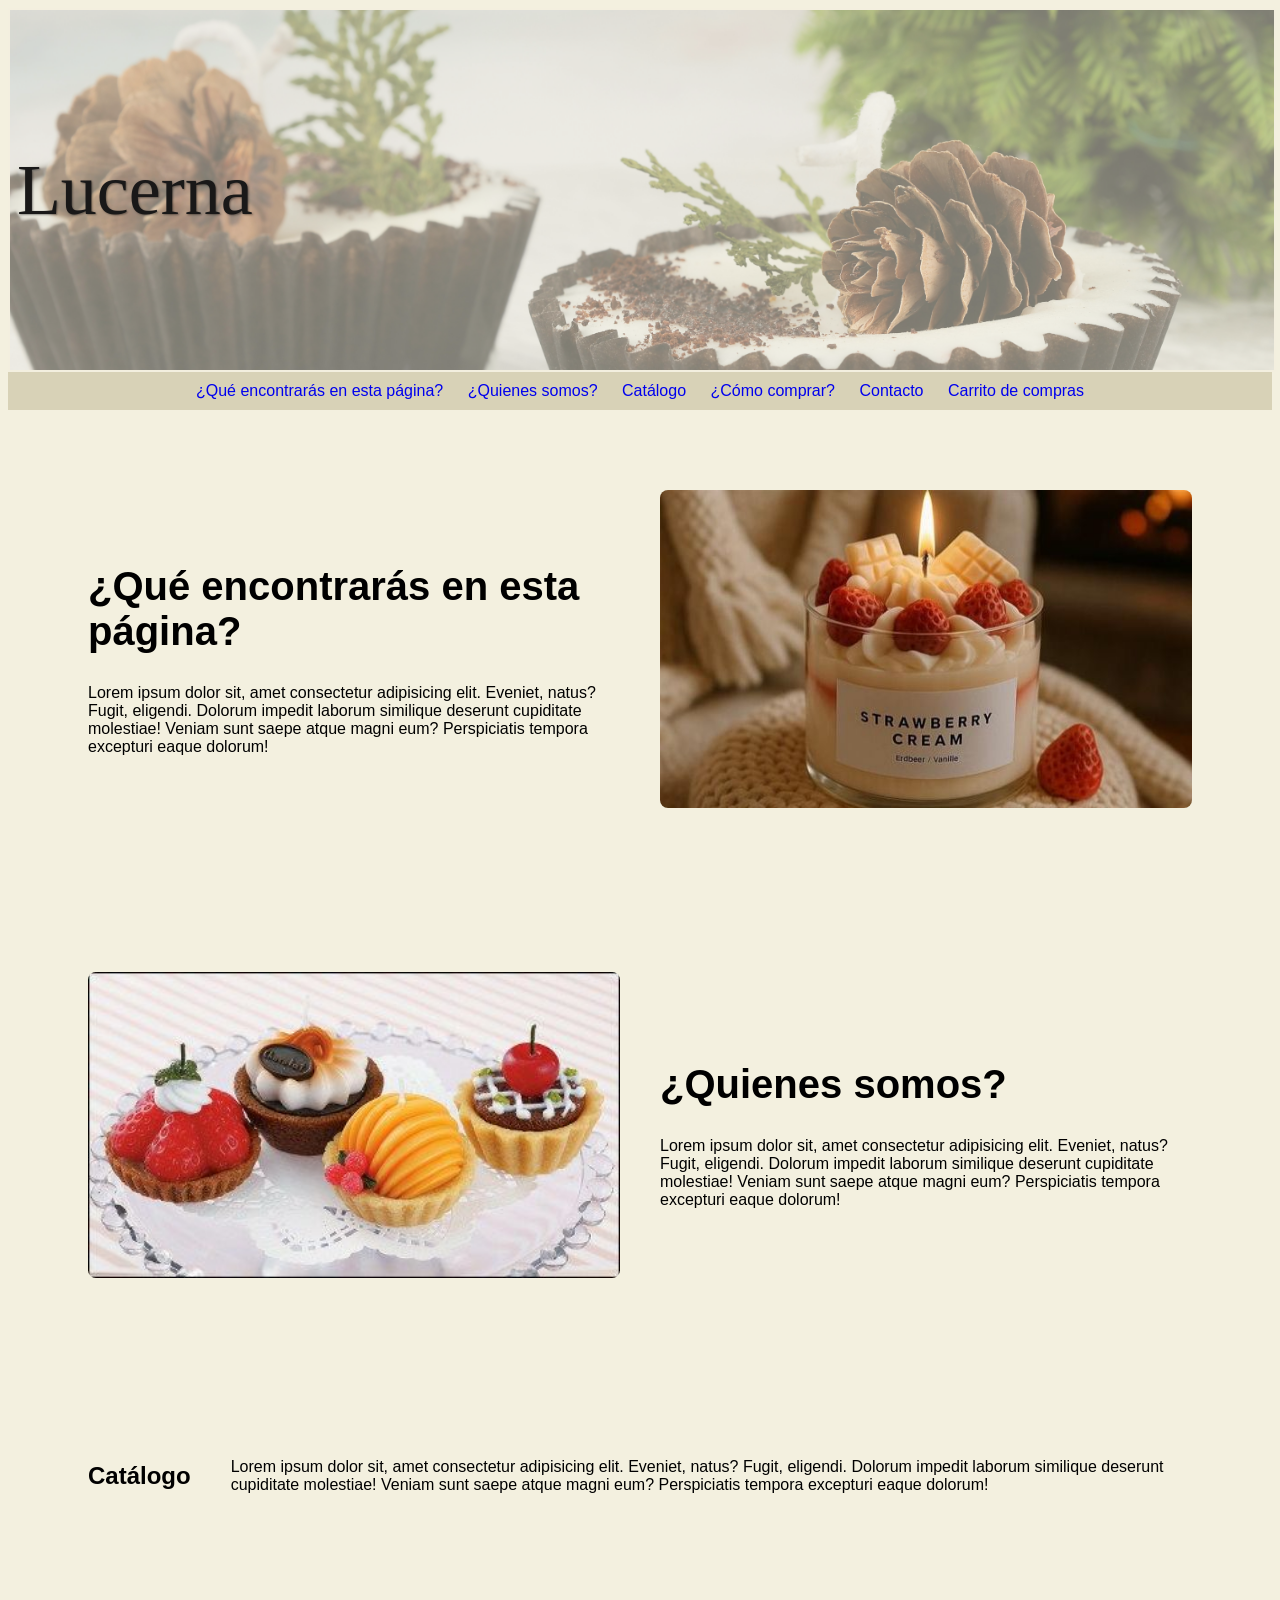
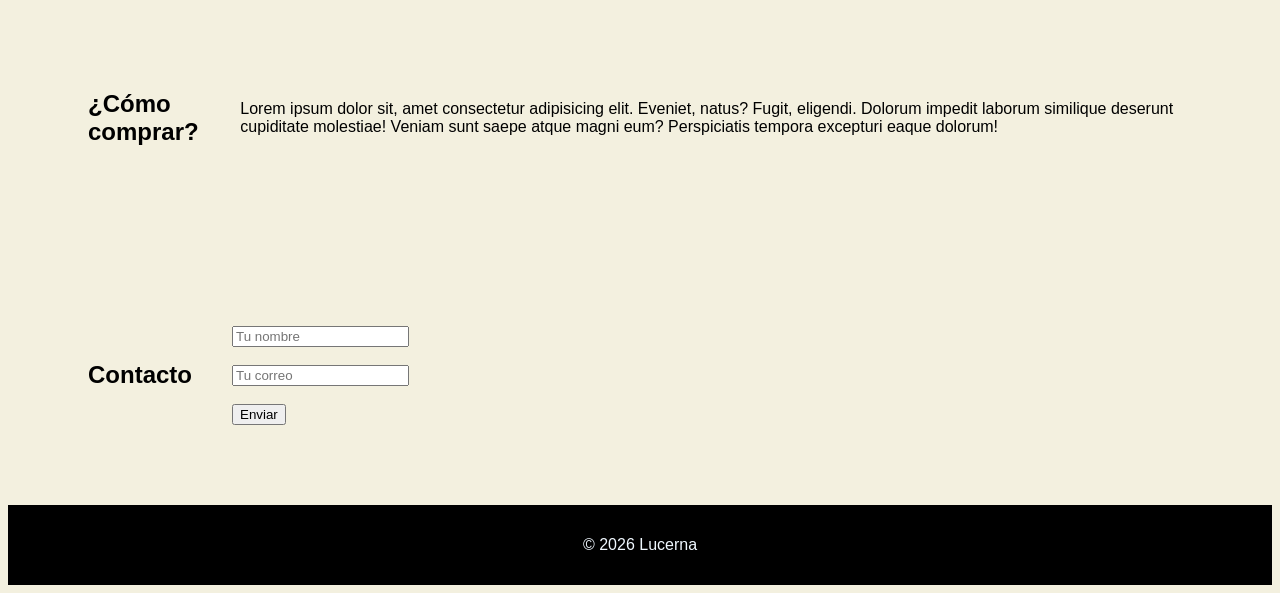
==== index.html @ 71a9126b "Add files via upload" ====
<!DOCTYPE html>
<html lang="es">
<head>
    <meta charset="UTF-8">
    <meta name="viewport" content="width=device-width, initial-scale=1.0">
    <title>Lucerna web</title>
    <link rel="stylesheet" href="index.css">
    
<body>
    <header class="header-contenedor">
        <img src="Recursos/foto.jpg" alt="foto_encabezado" class="header_imagen">
        <div class="texto_encima">Lucerna</div>
    </header>
    <nav>
        <a href="#encontrar">¿Qué encontrarás en esta página?</a>
        <a href="#somos">¿Quienes somos?</a>
        <a href="#catalogo">Catálogo</a>
        <a href="#como_comprar">¿Cómo comprar?</a>
        <a href="#contacto">Contacto</a>
        <a href="#carrito">Carrito de compras</a>
    </nav>

    <section id="encontrar" class="seccion">
        <div class="seccion-texto">
            <h2>¿Qué encontrarás en esta página?</h2>

                <p>Lorem ipsum dolor sit, amet consectetur adipisicing elit. Eveniet, natus? Fugit, eligendi. 
            Dolorum impedit laborum similique deserunt cupiditate molestiae! Veniam sunt saepe atque magni eum? 
            Perspiciatis tempora excepturi eaque dolorum!</p>
        </div>

        <div class="seccion-imagen">
            <img src="Recursos/foto velaaas.jpeg" alt="velita 1">
        </div>
    </section>

    <section id="somos" class="seccion">
        <div class="seccion-imagen">
            <img src="Recursos/sadsa.jpg" alt="velita 1">
        </div>
        <div class="seccion-texto">
        <h2>¿Quienes somos?</h2>
        <p>Lorem ipsum dolor sit, amet consectetur adipisicing elit. Eveniet, natus? Fugit, eligendi. 
            Dolorum impedit laborum similique deserunt cupiditate molestiae! Veniam sunt saepe atque magni eum? 
            Perspiciatis tempora excepturi eaque dolorum!</p>
        </div>

    </section>

    <section id="catalogo" class="seccion">
        <h2>Catálogo</h2>
        <p>Lorem ipsum dolor sit, amet consectetur adipisicing elit. Eveniet, natus? Fugit, eligendi. 
            Dolorum impedit laborum similique deserunt cupiditate molestiae! Veniam sunt saepe atque magni eum? 
            Perspiciatis tempora excepturi eaque dolorum!</p>
    </section>

    <section id="como_comprar" class="seccion">
        <h2>¿Cómo comprar?</h2>
        <p>Lorem ipsum dolor sit, amet consectetur adipisicing elit. Eveniet, natus? Fugit, eligendi. 
            Dolorum impedit laborum similique deserunt cupiditate molestiae! Veniam sunt saepe atque magni eum? 
            Perspiciatis tempora excepturi eaque dolorum!</p>
    </section>

    <section id="contacto" class="seccion">
        <h2>Contacto</h2>
        <form>
            <input type="text" placeholder="Tu nombre"><br><br>
            <input type="email" placeholder="Tu correo"><br><br>
            <button>Enviar</button>
        </form>

    </section>


 <footer>
        <p>&copy; 2026 Lucerna</p>
    </footer>

</body>
</html>
---- index.css ----
body {
    background-color: #F3F0DF;
    font-family: Arial, Helvetica, sans-serif;
}

header {
    color: black;
    text-align: center;
    padding: 2px;
}

.header-contenedor {
    position: relative;
    width: 100%;
    height: 40vh;
    overflow: hidden;
    text-align: center;
    color: rgb(25, 24, 24);
    width: 100%;
    background-position: center;
    background-size:cover;
}

.header_imagen {
    width: 100%;
    height: 100%;
    object-fit: cover;
    display:block;
    object-position: center 40%;
}

.texto_encima {
    position:absolute;
    top: 50%;
    left: 10%;
    transform: translate(-50%, -50%);
    font-family:'Playfair Display', serif;
    font-size: 4.5em;
    text-shadow: 1px 1px 2px rgba(0, 0, 0,0.4);
    z-index:2;
}


.header-contenedor::after {
    content: "";
    position: absolute;
    top: 0;
    left: 0;
    width: 100%;
    height: 100%;
    background-color: rgba(243,240,223,0.5);
    z-index:1;
}

nav {
    background-color: rgba(208, 202, 172, 0.767);
    text-align: center;
    padding: 10px;
    font-family: Arial, Helvetica, sans-serif;
    text-decoration-color: blueviolet;


}
nav a {
    color: while;
     margin: 10px;
    text-decoration: none;
}

footer {
    background-color: black;
    color: aliceblue;
    text-align: center;
    padding: 15px;
}

section { padding: 20px;}


.seccion {
    display: flex;
    align-items: center;
    gap: 40px; 
    padding: 80px;
    background-color: #F3F0DF;
}

.seccion-texto {
    flex:1;
}

.seccion-texto h2{
    font-size: 2.5em;
    margin-bottom: 30px;
}

.seccion-imagen {
    flex:1;
}

.seccion-imagen img {
    width: 100%;
    height: auto;
    border-radius: 8px;
}
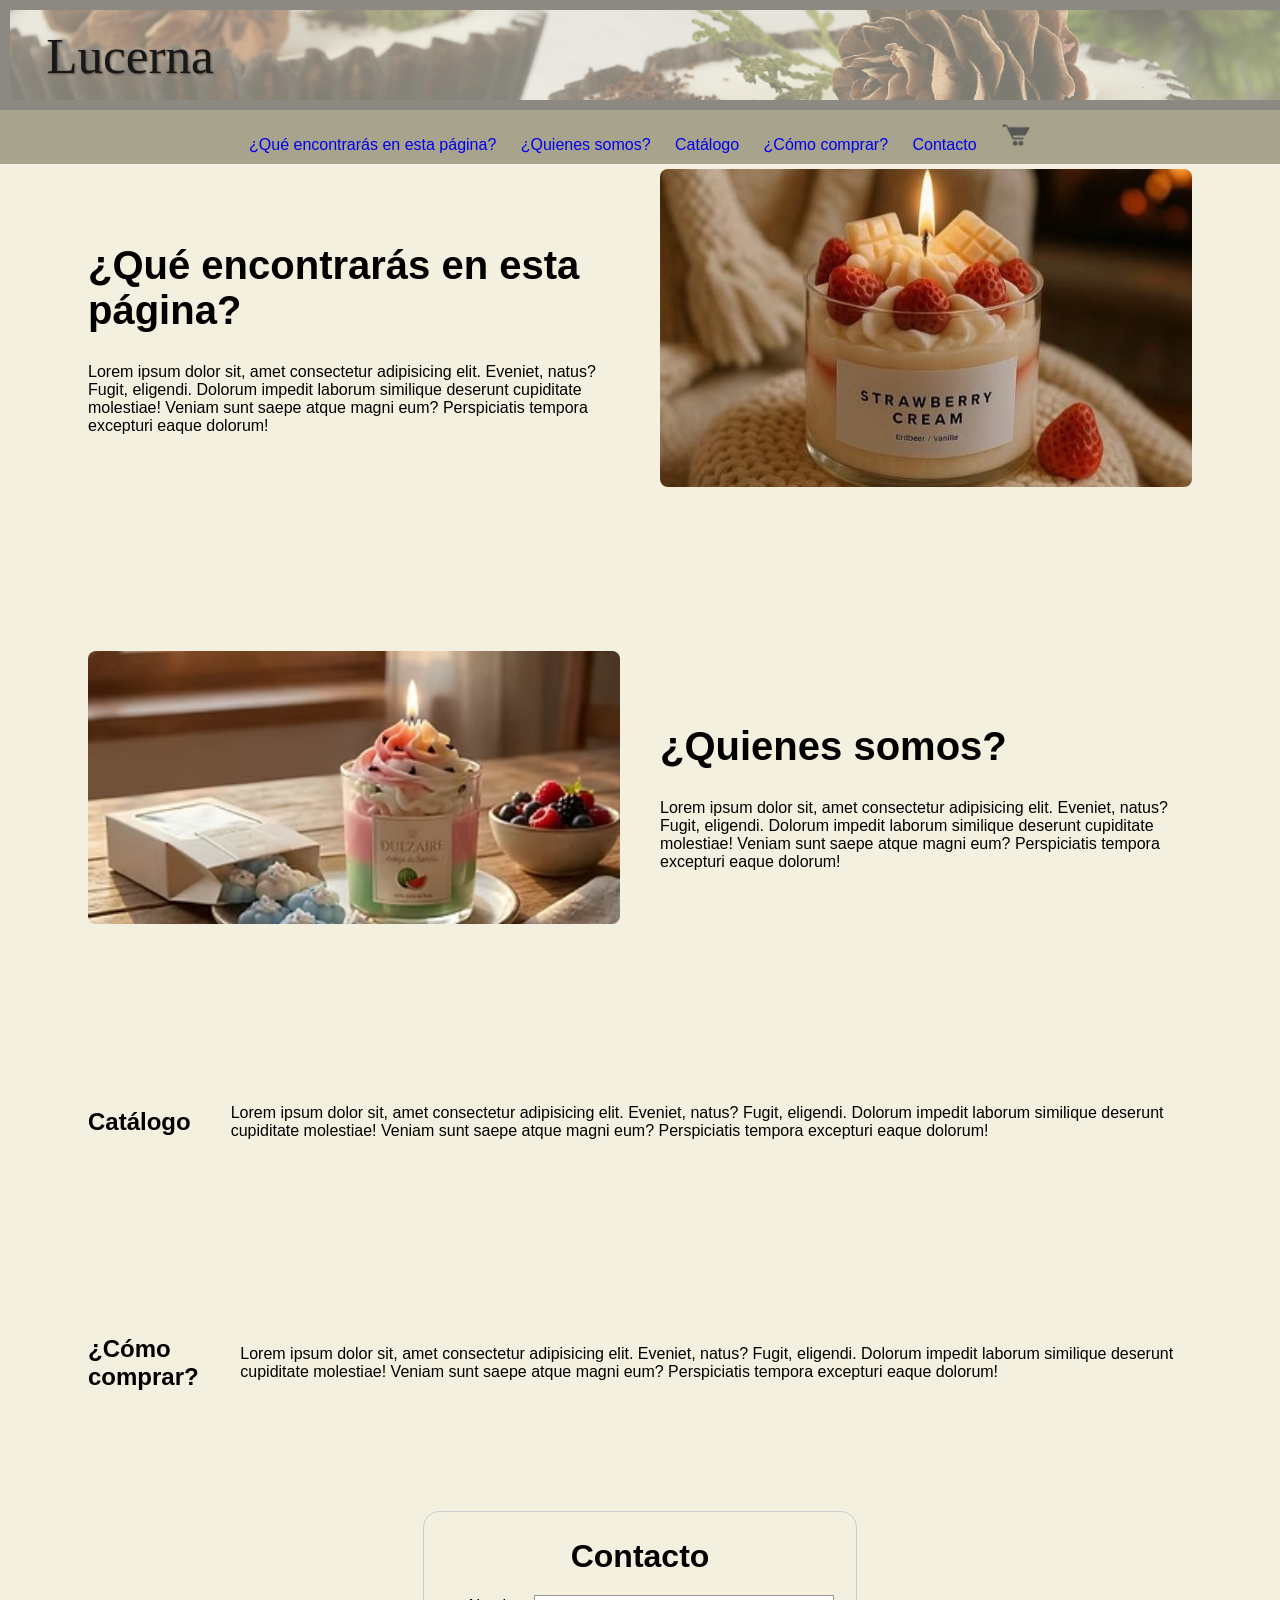
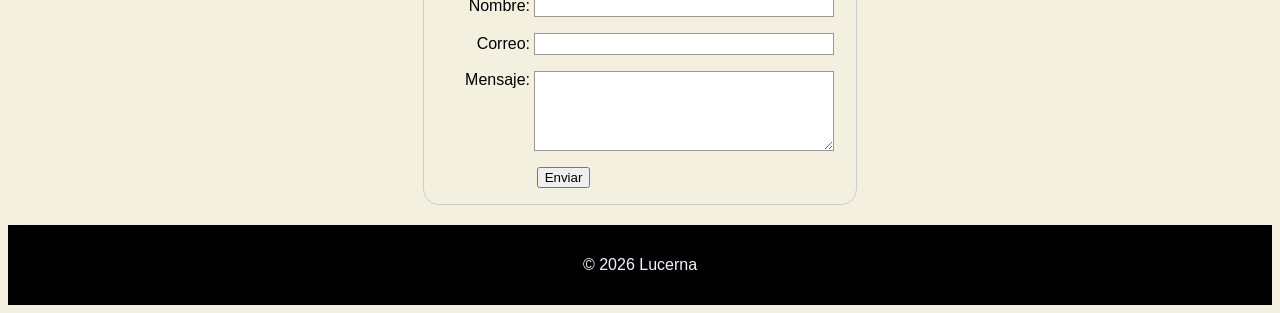
==== commit d2f67e96: "actualizacion contacto formulario, imagenes" ====
--- a/index.html
+++ b/index.html
@@ -7,19 +7,23 @@
     <link rel="stylesheet" href="index.css">
     
 <body>
+    <div class="top-bar">
     <header class="header-contenedor">
         <img src="Recursos/foto.jpg" alt="foto_encabezado" class="header_imagen">
         <div class="texto_encima">Lucerna</div>
     </header>
+    
     <nav>
         <a href="#encontrar">¿Qué encontrarás en esta página?</a>
         <a href="#somos">¿Quienes somos?</a>
         <a href="#catalogo">Catálogo</a>
         <a href="#como_comprar">¿Cómo comprar?</a>
         <a href="#contacto">Contacto</a>
-        <a href="#carrito">Carrito de compras</a>
+        <a href="#carrito"><img src="Recursos/carrito.webp" alt=Carrito_de_compras class="carito_imagen"></a>
     </nav>
+    </div>
 
+    <main>
     <section id="encontrar" class="seccion">
         <div class="seccion-texto">
             <h2>¿Qué encontrarás en esta página?</h2>
@@ -36,7 +40,7 @@
 
     <section id="somos" class="seccion">
         <div class="seccion-imagen">
-            <img src="Recursos/sadsa.jpg" alt="velita 1">
+            <img src="Recursos/foto_encabezado.avif" alt="velita 1">
         </div>
         <div class="seccion-texto">
         <h2>¿Quienes somos?</h2>
@@ -61,12 +65,28 @@
             Perspiciatis tempora excepturi eaque dolorum!</p>
     </section>
 
-    <section id="contacto" class="seccion">
-        <h2>Contacto</h2>
-        <form>
-            <input type="text" placeholder="Tu nombre"><br><br>
-            <input type="email" placeholder="Tu correo"><br><br>
-            <button>Enviar</button>
+
+    <section id="contacto">
+        <form action="puchatodoexiste@gmail.com" method="post">
+            <h2 class="contacto">Contacto</h2>
+            <ul>
+                <li>
+                    <label for="name">Nombre:</label>
+                    <input type="text" id="name" name="user_name" />
+                </li>
+                <li>
+                    <label for="mail">Correo:</label>
+                    <input type="email" id="mail" name="user_mail"/>
+                </li>
+                <li>
+                    <label for="msg">Mensaje:</label>
+                    <textarea id="msg" name="user_message"></textarea>
+                </li>
+                <li class="button">
+                    <button type="submit">Enviar</button>
+                </li>
+            </ul>
+
         </form>
 
     </section>
@@ -75,6 +95,6 @@
  <footer>
         <p>&copy; 2026 Lucerna</p>
     </footer>
-
+    </main>
 </body>
 </html>
--- a/index.css
+++ b/index.css
@@ -1,22 +1,37 @@
 body {
     background-color: #F3F0DF;
     font-family: Arial, Helvetica, sans-serif;
+    padding-top:1px;
 }
 
 header {
     color: black;
     text-align: center;
-    padding: 2px;
+    padding: 10px;
+}
+
+.top-bar {
+    position: fixed;
+    top: 0;
+    left: 0;
+    width: 100%;
+    background: #222;
+    z-index: 999;
+}
+
+main {
+    padding-top:80px ;
 }
 
 .header-contenedor {
     position: relative;
+    top: 0;
+    left: 0;
     width: 100%;
-    height: 40vh;
+    height: 10vh;
     overflow: hidden;
     text-align: center;
     color: rgb(25, 24, 24);
-    width: 100%;
     background-position: center;
     background-size:cover;
 }
@@ -26,7 +41,15 @@
     height: 100%;
     object-fit: cover;
     display:block;
-    object-position: center 40%;
+    object-position: center 50%;
+}
+
+.carito_imagen {
+    width: 30px;
+    padding: -20px;
+    text-align: center;
+    position: center;
+
 }
 
 .texto_encima {
@@ -35,11 +58,10 @@
     left: 10%;
     transform: translate(-50%, -50%);
     font-family:'Playfair Display', serif;
-    font-size: 4.5em;
+    font-size:3.2em;
     text-shadow: 1px 1px 2px rgba(0, 0, 0,0.4);
     z-index:2;
 }
-
 
 .header-contenedor::after {
     content: "";
@@ -57,8 +79,6 @@
     text-align: center;
     padding: 10px;
     font-family: Arial, Helvetica, sans-serif;
-    text-decoration-color: blueviolet;
-
 
 }
 nav a {
@@ -67,15 +87,10 @@
     text-decoration: none;
 }
 
-footer {
-    background-color: black;
-    color: aliceblue;
-    text-align: center;
-    padding: 15px;
+section { 
+    padding: 20px;
+    scroll-margin-top: 140px;
 }
-
-section { padding: 20px;}
-
 
 .seccion {
     display: flex;
@@ -102,4 +117,70 @@
     width: 100%;
     height: auto;
     border-radius: 8px;
+}
+
+form {
+    margin: 0 auto;
+    width: 400px;
+    padding: 1em;
+    border: 1px solid #ccc;
+    border-radius: 1em;
+}
+ul {
+    list-style: none;
+    padding: 0;
+    margin: 0;
+}
+
+form li + li {
+    margin-top: 1em;
+}
+
+label {
+    display: inline-block;
+    width: 90px;
+    text-align: right;
+}
+
+input,
+textarea {
+    font: 1em sans-serif;
+    width: 300px;
+    box-sizing: border-box;
+    border: 1px solid #999;
+}
+
+input:focus,
+textarea.focus {
+    border-color: #000;
+}
+
+textarea {
+    vertical-align: top;
+    height: 5em;
+}
+
+.button {
+    padding-left: 90px;
+}
+
+button {
+    margin-left: 0.5em;
+}
+
+
+.contacto {
+    font-size: 2em;
+    margin-top: 10px;
+    margin-bottom: 20px;
+    text-align: center;
+
+}
+
+
+footer {
+    background-color: black;
+    color: aliceblue;
+    text-align: center;
+    padding: 15px;
 }
